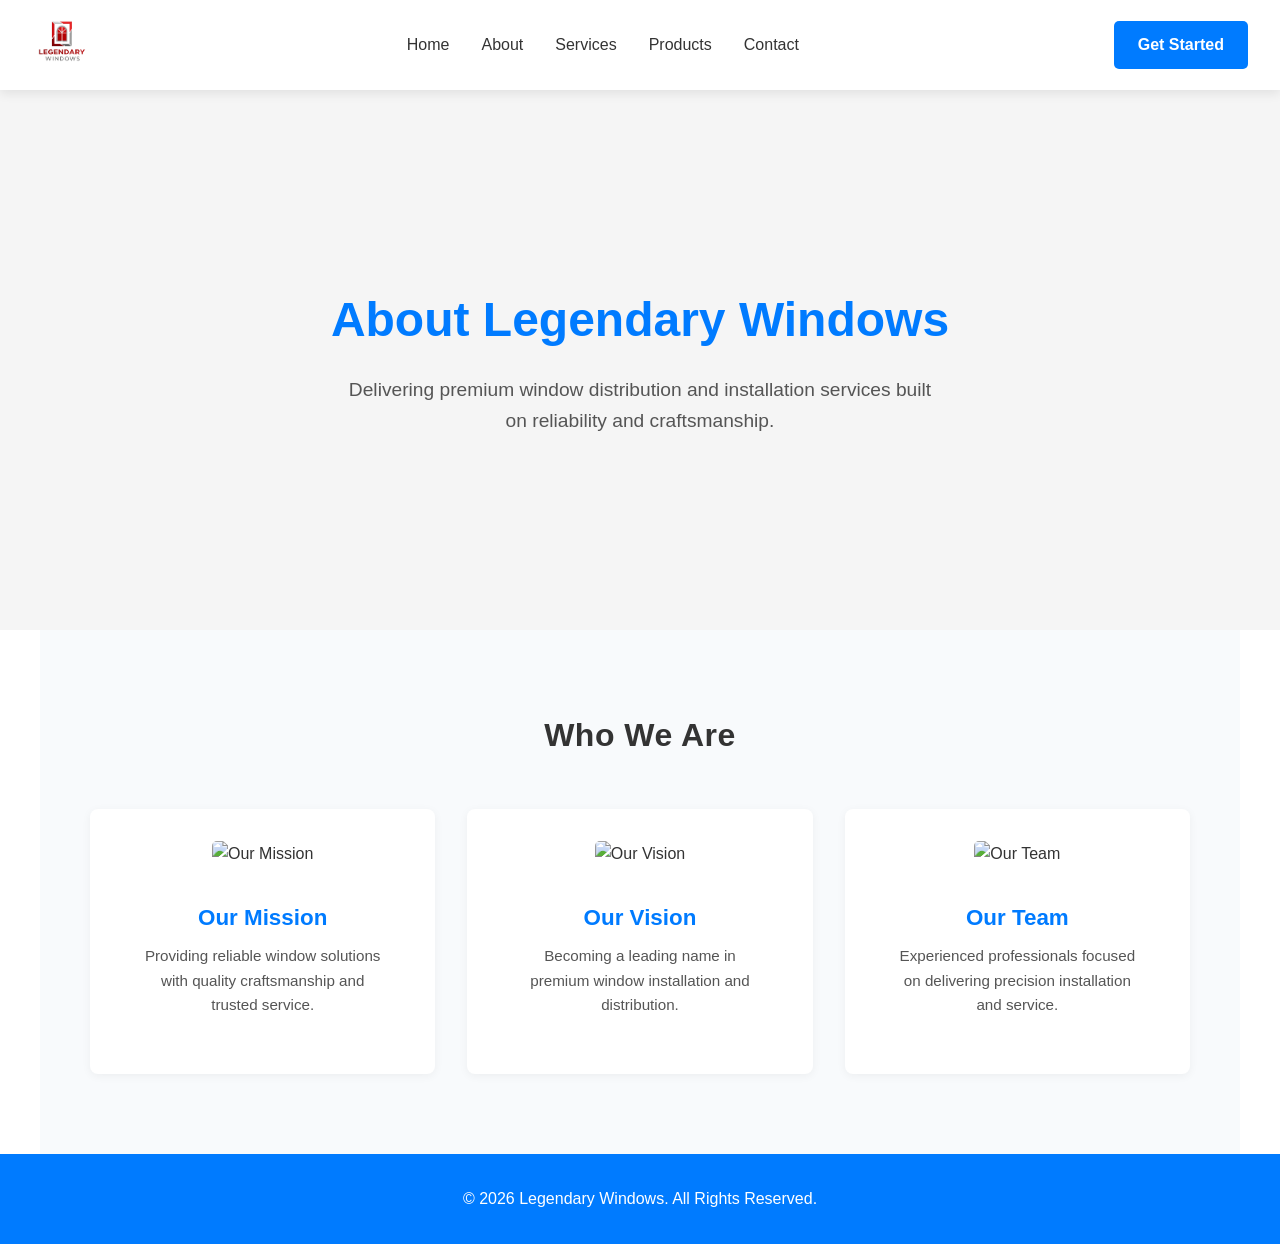
==== about.html @ 63092b0f "Initial commit" ====
<!DOCTYPE html>
<html lang="en">
<head>
    <meta charset="UTF-8">
    <meta name="viewport" content="width=device-width, initial-scale=1.0">
    <link rel="stylesheet" href="styles.css">
    <!DOCTYPE html>
<html lang="en">
<head>
    <meta charset="UTF-8">
    <meta name="viewport" content="width=device-width, initial-scale=1.0">
    <style>
      /* Reset & Base */
      * { margin: 0; padding: 0; box-sizing: border-box; }
      body { font-family: 'Inter', sans-serif; line-height: 1.6; color: #333; }
      a { text-decoration: none; color: inherit; }

      /* Navbar */
      header {
        position: sticky;
        top: 0;
        width: 100%;
        background: #fff;
        box-shadow: 0 4px 10px rgba(0,0,0,0.08);
        z-index: 1000;
        transition: all 0.3s ease;
      }

      .navbar {
        display: flex;
        justify-content: space-between;
        align-items: center;
        max-width: 1300px;
        margin: 0 auto;
        padding: 1rem 2rem;
      }

      /* Logo */
      .logo img { height: 50px; object-fit: contain; transition: transform 0.3s; }
      .logo img:hover { transform: scale(1.05); }

      /* Nav links centered */
      .nav-links-wrapper { flex: 1; display: flex; justify-content: center; }
      .nav-links { display: flex; gap: 2rem; }
      .nav-links a {
        font-weight: 500;
        color: #333;
        position: relative;
        transition: color 0.3s ease;
      }
      .nav-links a::after {
        content: "";
        display: block;
        height: 2px;
        width: 0;
        background: #007BFF;
        position: absolute;
        bottom: -4px;
        left: 0;
        transition: width 0.3s;
      }
      .nav-links a:hover::after { width: 100%; }
      .nav-links a:hover { color: #007BFF; }

      /* Call-to-action button */
      .cta-button {
        background: #007BFF;
        color: #fff;
        padding: 0.7rem 1.5rem;
        border-radius: 5px;
        font-weight: 600;
        transition: background 0.3s;
      }
      .cta-button:hover { background: #0056b3; }

      /* Hamburger Menu */
      .hamburger { display: none; flex-direction: column; justify-content: space-between; width: 25px; height: 20px; cursor: pointer; }
      .hamburger span { display: block; height: 3px; background: #007BFF; border-radius: 2px; transition: all 0.3s; }

      /* Hamburger animation */
      .hamburger.open span:nth-child(1) { transform: rotate(45deg) translate(5px, 5px); }
      .hamburger.open span:nth-child(2) { opacity: 0; }
      .hamburger.open span:nth-child(3) { transform: rotate(-45deg) translate(5px, -5px); }

      /* Mobile Nav */
      .nav-links-mobile {
        display: none;
        flex-direction: column;
        gap: 1rem;
        position: absolute;
        top: 80px;
        right: 2rem;
        background: #fff;
        padding: 1rem 2rem;
        border-radius: 8px;
        box-shadow: 0 5px 15px rgba(0,0,0,0.15);
      }
      .nav-links-mobile.active { display: flex; }
      .nav-links-mobile .mobile-cta {
        background: #007BFF;
        color: #fff;
        padding: 0.7rem 1.5rem;
        border-radius: 5px;
        font-weight: 600;
        margin-top: 1rem;
        text-align: center;
      }
      .nav-links-mobile .mobile-cta:hover { background: #0056b3; }

      /* Hero Section */
      .hero { display: flex; align-items: center; justify-content: center; height: 80vh; background: #f5f5f5; text-align: center; padding: 0 2rem; }
      .hero h1 { font-size: 3rem; margin-bottom: 1rem; }
      .hero p { font-size: 1.2rem; max-width: 600px; }

      /* Responsive Queries */
      @media (max-width: 1024px) { .nav-links { gap: 1.5rem; } }
      @media (max-width: 768px) {
        .nav-links-wrapper { display: none; }
        .cta-button { display: none; }
        .hamburger { display: flex; }
      }
      @media (max-width: 480px) {
        .hero h1 { font-size: 2rem; }
        .hero p { font-size: 1rem; }
      }
    </style>
</head>
<body>
  <!-- Navbar -->
  <header>
    <nav class="navbar">
      <a href="index.html" class="logo">
        <img id="navlogo" src="Document.png" alt="Legendary Windows Logo">
      </a>

      <div class="nav-links-wrapper">
        <div class="nav-links">
          <a href="index.html">Home</a>
          <a href="about.html" class="active">About</a>
          <a href="services.html">Services</a>
          <a href="products.html">Products</a>
          <a href="contact.html">Contact</a>
        </div>
      </div>

      <a href="contact.html" class="cta-button">Get Started</a>

      <div class="hamburger" id="hamburger">
        <div></div>
        <div></div>
        <div></div>
      </div>

      <div class="nav-links-mobile" id="nav-mobile">
        <a href="index.html">Home</a>
        <a href="about.html" class="active">About</a>
        <a href="services.html">Services</a>
        <a href="products.html">Products</a>
        <a href="contact.html">Contact</a>
        <a href="contact.html" class="mobile-cta">Get Started</a>
      </div>
    </nav>
  </header>

  <!-- ABOUT HERO -->
  <section class="page-hero" style="display:flex; flex-direction:column; align-items:center; justify-content:center; height:60vh; background:#f5f5f5; text-align:center; padding:0 2rem;">
    <h1 style="font-size:3rem; margin-bottom:1rem; color:#007BFF;">About Legendary Windows</h1>
    <p style="font-size:1.2rem; max-width:600px; color:#555;">Delivering premium window distribution and installation services built on reliability and craftsmanship.</p>
  </section>

  <!-- ABOUT SECTION -->
  <section id="about" style="padding:5rem 2rem; max-width:1200px; margin:0 auto;">
    <h2 style="text-align:center; margin-bottom:3rem; font-size:2rem; color:#333;">Who We Are</h2>

    <div class="cards" style="display:grid; grid-template-columns:repeat(auto-fit,minmax(250px,1fr)); gap:2rem;">
      
      <div class="card" style="background:#fff; padding:2rem; box-shadow:0 2px 10px rgba(0,0,0,0.05); border-radius:8px; text-align:center;">
        <img src="https://via.placeholder.com/300x150" alt="Our Mission" style="width:100%; height:150px; object-fit:cover; margin-bottom:1rem; border-radius:5px;">
        <h3 style="margin-bottom:0.5rem; color:#007BFF;">Our Mission</h3>
        <p style="color:#555;">Providing reliable window solutions with quality craftsmanship and trusted service.</p>
      </div>

      <div class="card" style="background:#fff; padding:2rem; box-shadow:0 2px 10px rgba(0,0,0,0.05); border-radius:8px; text-align:center;">
        <img src="https://via.placeholder.com/300x150" alt="Our Vision" style="width:100%; height:150px; object-fit:cover; margin-bottom:1rem; border-radius:5px;">
        <h3 style="margin-bottom:0.5rem; color:#007BFF;">Our Vision</h3>
        <p style="color:#555;">Becoming a leading name in premium window installation and distribution.</p>
      </div>

      <div class="card" style="background:#fff; padding:2rem; box-shadow:0 2px 10px rgba(0,0,0,0.05); border-radius:8px; text-align:center;">
        <img src="https://via.placeholder.com/300x150" alt="Our Team" style="width:100%; height:150px; object-fit:cover; margin-bottom:1rem; border-radius:5px;">
        <h3 style="margin-bottom:0.5rem; color:#007BFF;">Our Team</h3>
        <p style="color:#555;">Experienced professionals focused on delivering precision installation and service.</p>
      </div>

    </div>
  </section>

  <!-- Footer -->
  <footer style="background:#007BFF; color:#fff; text-align:center; padding:2rem;">
    &copy; 2026 Legendary Windows. All Rights Reserved.
  </footer>

  <script>
    // Hamburger toggle
    const hamburger = document.getElementById('hamburger');
    const navMobile = document.getElementById('nav-mobile');
    hamburger.addEventListener('click', () => {
      navMobile.style.display = navMobile.style.display === 'flex' ? 'none' : 'flex';
    });
  </script>
</body>
</html>
---- styles.css ----
/* Logo in H1 background */
/* Hero Section with logo filling the background */
/* Hero Section with proportional logo */
/* Hero Section with proportional logo */
/* Hero Section with properly scaled logo */
/* Hero Section */
/* Hero Section */
.hero {
  display: flex;
  align-items: center;
  justify-content: center;
  min-height: 80vh;
  padding: 2rem;
  background: linear-gradient(135deg, #e0f0ff, #ffffff); /* subtle professional gradient */
  text-align: center;
}

.hero-container {
  display: flex;
  flex-direction: column;
  align-items: center;
  max-width: 800px;
}

/* Logo */
.hero-logo {
  width: 180px; /* clear, professional size */
  height: auto;
  margin-bottom: 1.5rem;
}

/* Heading */
.hero h1 {
  font-size: 2.8rem;
  font-weight: 700;
  color: #007BFF;
  margin-bottom: 1rem;
}

/* Paragraph */
.hero p {
  font-size: 1.2rem;
  color: #333;
  max-width: 600px;
  line-height: 1.6;
}

/* Responsive */
@media (max-width: 768px) {
  .hero-logo { width: 140px; }
  .hero h1 { font-size: 2rem; }
  .hero p { font-size: 1rem; }
}

@media (max-width: 480px) {
  .hero-logo { width: 120px; }
  .hero h1 { font-size: 1.6rem; }
  .hero p { font-size: 0.9rem; }
}
#navlogo{
    width:60px;
}
/*about*/
/* ABOUT SECTION */

#about {
  padding: 80px 20px;
  background: #f8fafc;
  text-align: center;
}

#about h2 {
  font-size: 2.5rem;
  margin-bottom: 50px;
  color: #1a1a1a;
  font-weight: 700;
  letter-spacing: 0.5px;
}

/* CARD GRID */

.cards {
  display: grid;
  grid-template-columns: repeat(auto-fit, minmax(260px, 1fr));
  gap: 30px;
  max-width: 1100px;
  margin: auto;
}

/* INDIVIDUAL CARD */

.card {
  background: white;
  border-radius: 14px;
  overflow: hidden;
  box-shadow: 0 8px 30px rgba(0,0,0,0.08);
  transition: transform 0.35s ease, box-shadow 0.35s ease;
}

/* HOVER EFFECT */

.card:hover {
  transform: translateY(-8px);
  box-shadow: 0 18px 40px rgba(0,0,0,0.12);
}

/* IMAGE */

.card img {
  width: 100%;
  height: 180px;
  object-fit: cover;
}

/* TEXT CONTENT */

.card h3 {
  font-size: 1.4rem;
  margin: 18px 20px 10px;
  color: #0077cc;
}

.card p {
  font-size: 0.95rem;
  line-height: 1.6;
  color: #555;
  padding: 0 20px 25px;
}

/* MOBILE ADJUSTMENTS */

@media (max-width: 768px) {

  #about h2 {
    font-size: 2rem;
  }

  .card img {
    height: 160px;
  }

}
#heroimg{
    width:1200px;
    height:400px;
}
/*services*/
/* SERVICES SECTION */

#services{
padding:100px 20px;
background:linear-gradient(180deg,#ffffff,#f6f9fc);
text-align:center;
}

#services h2{
font-size:2.4rem;
font-weight:700;
margin-bottom:60px;
color:#111;
letter-spacing:.5px;
}

/* GRID */

#services .cards{
display:grid;
grid-template-columns:repeat(auto-fit,minmax(280px,1fr));
gap:35px;
max-width:1150px;
margin:auto;
}

/* CARD */

#services .card{
background:#fff;
border-radius:14px;
overflow:hidden;
box-shadow:0 15px 40px rgba(0,0,0,0.08);
transition:all .35s ease;
position:relative;
}

/* IMAGE */

#services .card img{
width:100%;
height:200px;
object-fit:cover;
transition:transform .4s ease;
}

/* TEXT */

#services .card h3{
font-size:1.35rem;
margin:20px 22px 10px;
color:#007BFF;
}

#services .card p{
font-size:.95rem;
line-height:1.6;
color:#555;
padding:0 22px 30px;
}

/* HOVER EFFECT */

#services .card:hover{
transform:translateY(-10px);
box-shadow:0 25px 50px rgba(0,0,0,0.12);
}

#services .card:hover img{
transform:scale(1.05);
}

/* ACCENT BAR */

#services .card::before{
content:"";
position:absolute;
top:0;
left:0;
height:4px;
width:100%;
background:linear-gradient(90deg,#007BFF,#4db5ff);
}

/* MOBILE */

@media (max-width:768px){

#services{
padding:80px 20px;
}

#services h2{
font-size:2rem;
}

#services .card img{
height:170px;
}

}

@media (max-width:480px){

#services .card{
border-radius:12px;
}

#services .card img{
height:160px;
}

}
#homeimg{
    width:500px;
    margin-left:50px;
}
/* WHY CHOOSE US */

#why-choose-us{
padding:100px 20px;
background:#f7f9fc;
text-align:center;
}

/* HEADER */

.why-header{
max-width:700px;
margin:auto;
margin-bottom:60px;
}

.why-header h2{
font-size:2.5rem;
font-weight:700;
color:#111;
margin-bottom:15px;
}

.why-header p{
color:#666;
font-size:1rem;
line-height:1.6;
}

/* GRID */

.why-grid{
display:grid;
grid-template-columns:repeat(auto-fit,minmax(240px,1fr));
gap:30px;
max-width:1100px;
margin:auto;
}

/* CARD */

.why-card{
background:white;
padding:35px 25px;
border-radius:14px;
box-shadow:0 10px 35px rgba(0,0,0,0.08);
transition:all .35s ease;
position:relative;
overflow:hidden;
}

/* HOVER EFFECT */

.why-card:hover{
transform:translateY(-10px);
box-shadow:0 20px 45px rgba(0,0,0,0.12);
}

/* ICON */

.icon{
font-size:28px;
background:#007BFF;
color:white;
width:60px;
height:60px;
border-radius:50%;
display:flex;
align-items:center;
justify-content:center;
margin:auto;
margin-bottom:20px;
}

/* TITLE */

.why-card h3{
font-size:1.3rem;
margin-bottom:10px;
color:#007BFF;
}

/* TEXT */

.why-card p{
font-size:.95rem;
color:#555;
line-height:1.6;
}

/* RESPONSIVE */

@media (max-width:768px){

#why-choose-us{
padding:80px 20px;
}

.why-header h2{
font-size:2rem;
}

.why-grid{
gap:25px;
}

}
/*Products*/
#products {
    padding: 80px 8px;
    background: #f8f8f8;
}

.products-header {
    text-align: center;
    margin-bottom: 60px;
}

.products-header h2 {
    font-size: 42px;
    margin-bottom: 10px;
}

.products-header p {
    color: #666;
    font-size: 18px;
}

.products-grid {
    display: block; /* stacked vertically */
    gap: 40px;
}

.product-card {
    background: white;
    border-radius: 14px;
    overflow: hidden;
    box-shadow: 0 10px 25px rgba(0,0,0,0.08);
    margin: 60px auto;
    max-width: 700px;
    transition: transform 0.8s ease, box-shadow 0.5s ease;
    position: relative; /* keep visible always */
}

.product-card.active {
    transform: translateY(-20px); /* subtle swipe effect */
    box-shadow: 0 18px 40px rgba(0,0,0,0.12);
}

.product-image img {
    width: 100%;
    max-height: 300px;
    object-fit: cover;
}

.product-info {
    padding: 25px;
    text-align: center;
}

.product-info h3 {
    font-size: 28px;
    margin-bottom: 12px;
}

.product-info p {
    color: #666;
    font-size: 16px;
}
/*Modern Windows*/
#modern-windows-breakout {
  padding: 100px 5%;
  background: #f8f8f8;
}

.breakout-header {
  text-align: center;
  margin-bottom: 80px;
}

.breakout-header h2 {
  font-size: 42px;
  font-weight: 700;
  color: #222;
}

.breakout-gallery {
  display: flex;
  flex-wrap: wrap;
  justify-content: center;
  gap: 50px;
  max-width: 1600px;
  margin: 0 auto;
}

.breakout-card {
  flex: 1 1 500px;
  max-width: 600px;
  transition: transform 0.4s ease, box-shadow 0.4s ease;
}

.breakout-card:hover {
  transform: translateY(-8px);
  box-shadow: 0 20px 45px rgba(0,0,0,0.18);
}

/* Window frame styling */
.window-frame {
  border: 6px solid #ccc;   /* frame around the image */
  border-radius: 12px;
  background: #fff;
  box-shadow: 0 12px 25px rgba(0,0,0,0.08);
  overflow: hidden;
}

.window-frame img {
  width: 100%;
  height: auto;
  display: block;
  object-fit: cover; /* fills the frame horizontally */
  border-radius: 6px; /* slightly inside the frame */
}

/* Responsive */
@media(max-width: 768px){
  .breakout-gallery {
    flex-direction: column;
    gap: 40px;
  }

  .breakout-card {
    max-width: 100%;
  }
}
/* Explore Details button */
.explore-button {
    display: inline-block;
    margin-top: 12px;
    padding: 10px 24px;
    background-color: #222;   /* default button color */
    color: #fff;
    font-size: 15px;
    font-weight: 600;
    text-decoration: none;
    border-radius: 6px;
    transition: all 0.3s ease;
}

.explore-button:hover {
    background-color: #f05a28;  /* hover color */
    color: #fff;
    transform: translateY(-2px); /* subtle lift effect */
    box-shadow: 0 6px 15px rgba(0,0,0,0.1);
}
#window3{

}
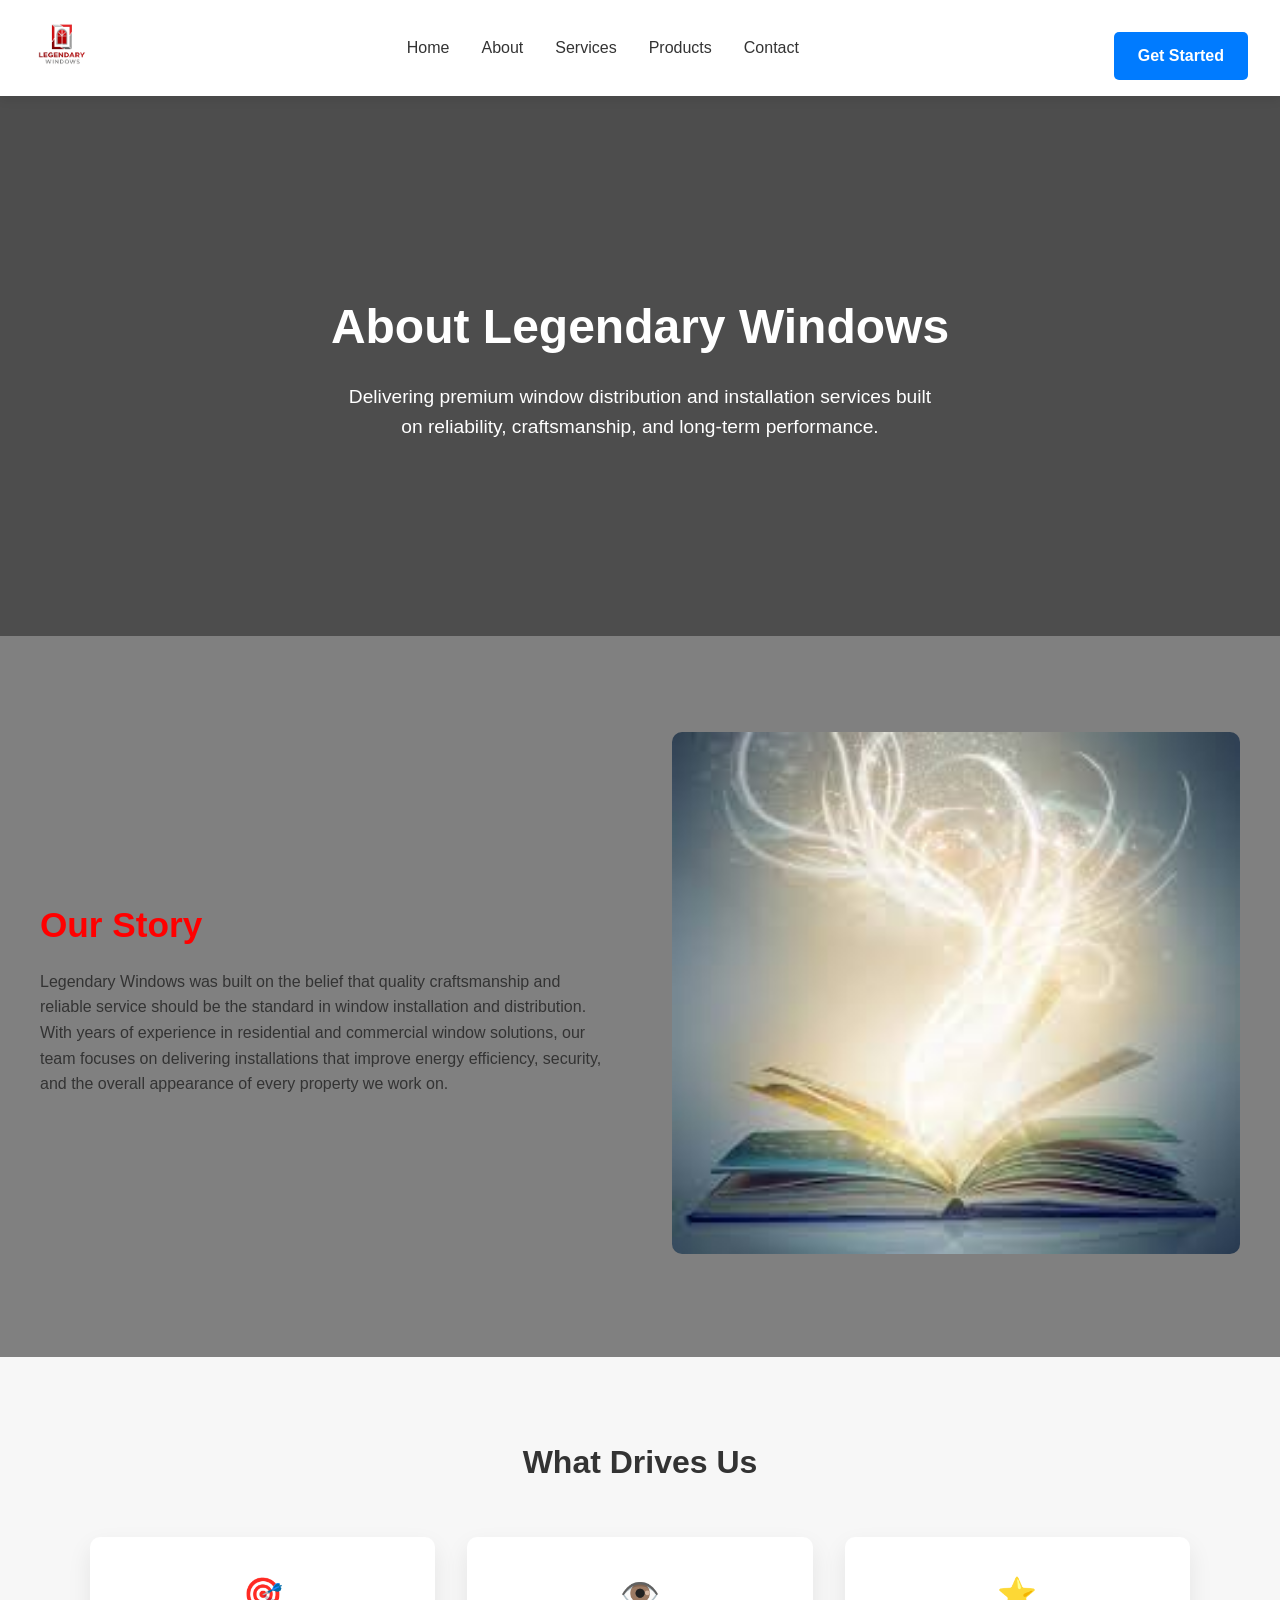
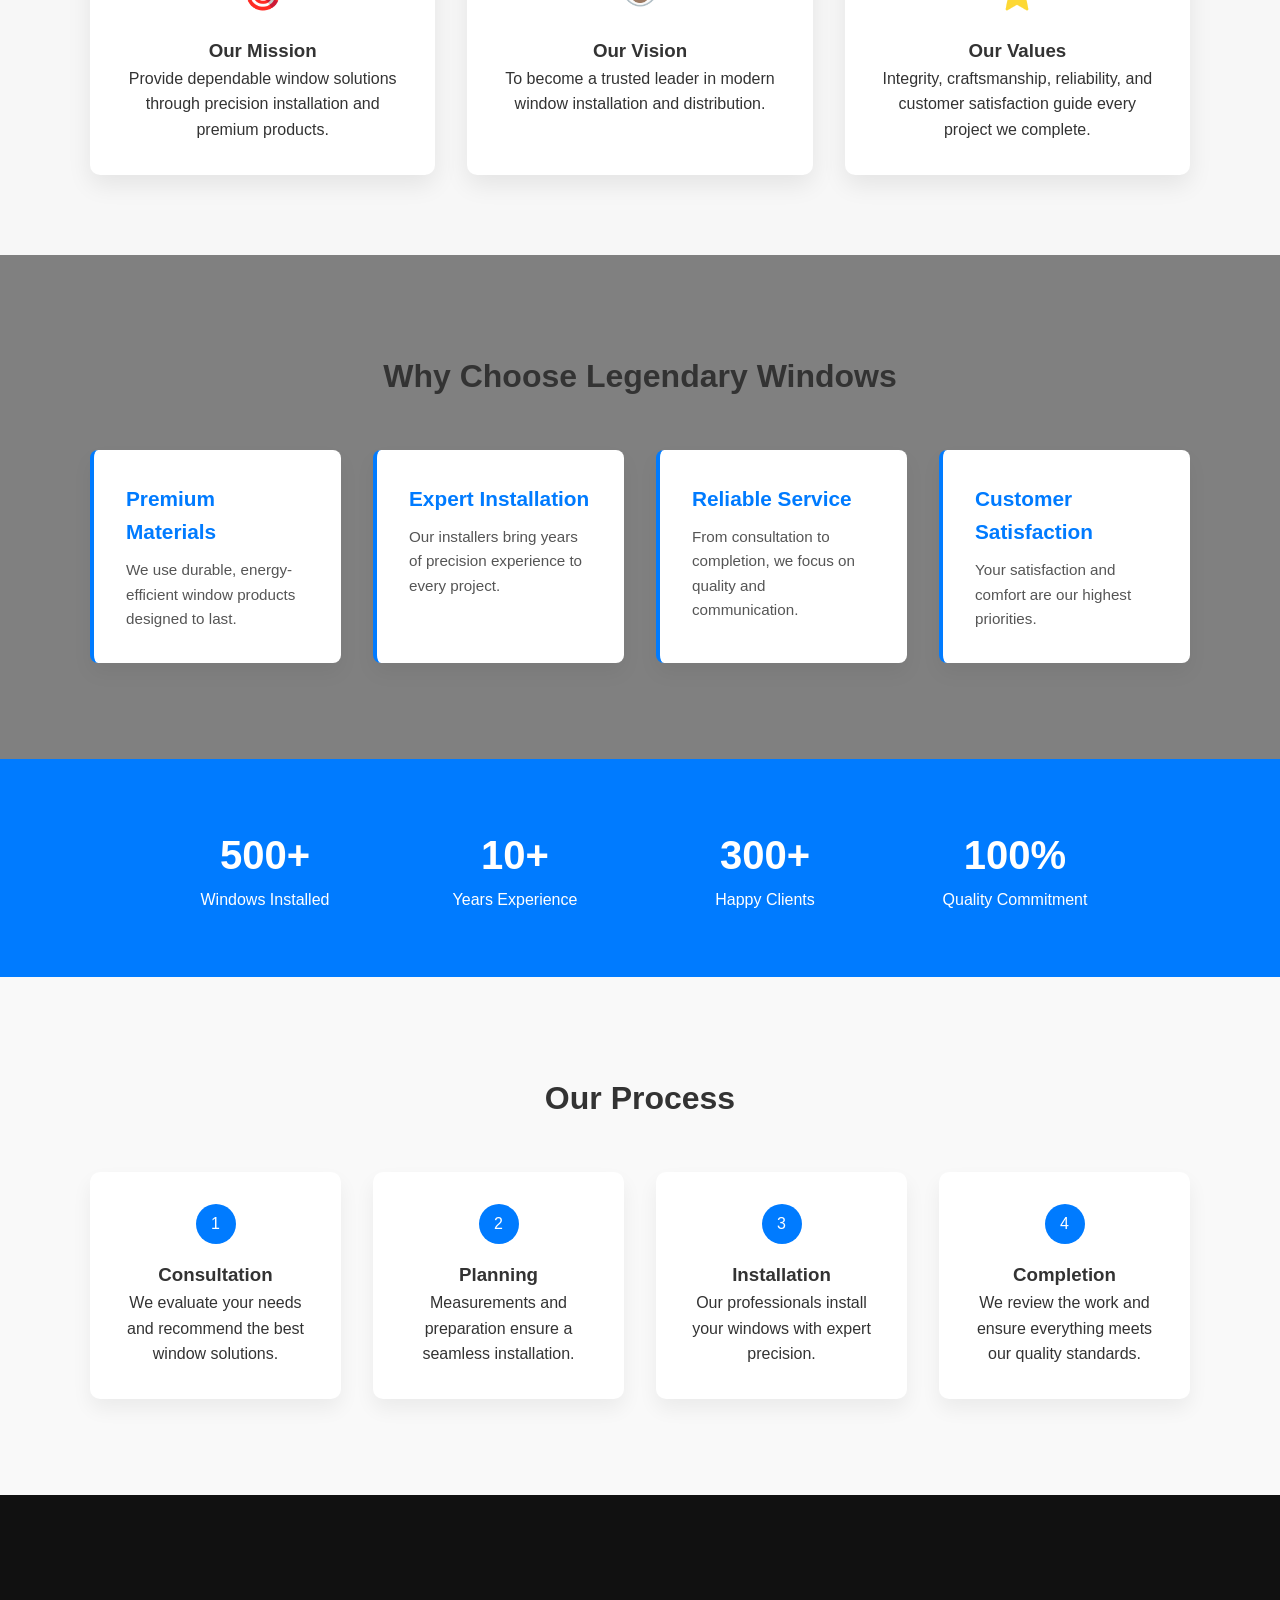
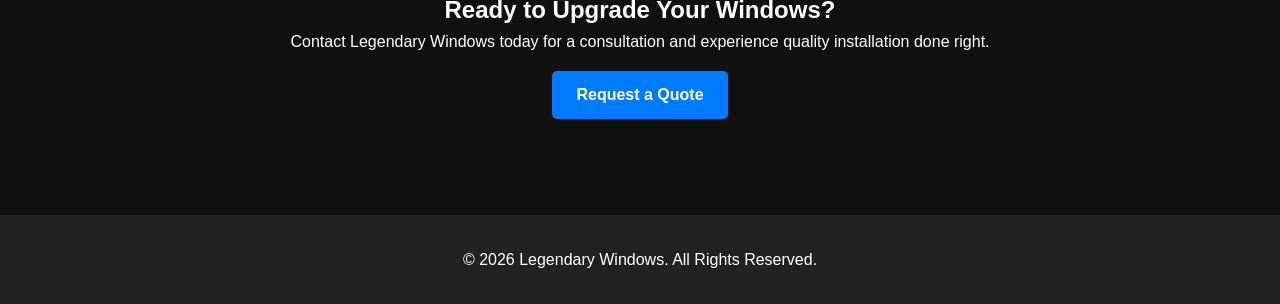
==== commit 74efac98: "Your message here" ====
--- a/about.html
+++ b/about.html
@@ -162,51 +162,199 @@
     </nav>
   </header>
 
-  <!-- ABOUT HERO -->
-  <section class="page-hero" style="display:flex; flex-direction:column; align-items:center; justify-content:center; height:60vh; background:#f5f5f5; text-align:center; padding:0 2rem;">
-    <h1 style="font-size:3rem; margin-bottom:1rem; color:#007BFF;">About Legendary Windows</h1>
-    <p style="font-size:1.2rem; max-width:600px; color:#555;">Delivering premium window distribution and installation services built on reliability and craftsmanship.</p>
-  </section>
-
-  <!-- ABOUT SECTION -->
-  <section id="about" style="padding:5rem 2rem; max-width:1200px; margin:0 auto;">
-    <h2 style="text-align:center; margin-bottom:3rem; font-size:2rem; color:#333;">Who We Are</h2>
-
-    <div class="cards" style="display:grid; grid-template-columns:repeat(auto-fit,minmax(250px,1fr)); gap:2rem;">
-      
-      <div class="card" style="background:#fff; padding:2rem; box-shadow:0 2px 10px rgba(0,0,0,0.05); border-radius:8px; text-align:center;">
-        <img src="https://via.placeholder.com/300x150" alt="Our Mission" style="width:100%; height:150px; object-fit:cover; margin-bottom:1rem; border-radius:5px;">
-        <h3 style="margin-bottom:0.5rem; color:#007BFF;">Our Mission</h3>
-        <p style="color:#555;">Providing reliable window solutions with quality craftsmanship and trusted service.</p>
-      </div>
-
-      <div class="card" style="background:#fff; padding:2rem; box-shadow:0 2px 10px rgba(0,0,0,0.05); border-radius:8px; text-align:center;">
-        <img src="https://via.placeholder.com/300x150" alt="Our Vision" style="width:100%; height:150px; object-fit:cover; margin-bottom:1rem; border-radius:5px;">
-        <h3 style="margin-bottom:0.5rem; color:#007BFF;">Our Vision</h3>
-        <p style="color:#555;">Becoming a leading name in premium window installation and distribution.</p>
-      </div>
-
-      <div class="card" style="background:#fff; padding:2rem; box-shadow:0 2px 10px rgba(0,0,0,0.05); border-radius:8px; text-align:center;">
-        <img src="https://via.placeholder.com/300x150" alt="Our Team" style="width:100%; height:150px; object-fit:cover; margin-bottom:1rem; border-radius:5px;">
-        <h3 style="margin-bottom:0.5rem; color:#007BFF;">Our Team</h3>
-        <p style="color:#555;">Experienced professionals focused on delivering precision installation and service.</p>
-      </div>
-
+  <body>
+
+<!-- ABOUT HERO -->
+<section class="about-hero">
+  <div class="hero-overlay">
+    <h1>About Legendary Windows</h1>
+    <p>Delivering premium window distribution and installation services built on reliability, craftsmanship, and long-term performance.</p>
+  </div>
+</section>
+
+
+<!-- COMPANY STORY -->
+<section class="company-story">
+  <div class="story-container">
+
+    <div class="story-text">
+      <h2 id="aboutstory">Our Story</h2>
+      <p>
+        Legendary Windows was built on the belief that quality craftsmanship
+        and reliable service should be the standard in window installation
+        and distribution.
+      </p>
+
+      <p>
+        With years of experience in residential and commercial window
+        solutions, our team focuses on delivering installations that improve
+        energy efficiency, security, and the overall appearance of every
+        property we work on.
+      </p>
     </div>
-  </section>
-
-  <!-- Footer -->
-  <footer style="background:#007BFF; color:#fff; text-align:center; padding:2rem;">
-    &copy; 2026 Legendary Windows. All Rights Reserved.
-  </footer>
-
-  <script>
-    // Hamburger toggle
-    const hamburger = document.getElementById('hamburger');
-    const navMobile = document.getElementById('nav-mobile');
-    hamburger.addEventListener('click', () => {
-      navMobile.style.display = navMobile.style.display === 'flex' ? 'none' : 'flex';
-    });
-  </script>
+
+    <div class="story-image">
+      <img src="[data-uri]">
+    </div>
+
+  </div>
+</section>
+
+
+<!-- MISSION / VISION / VALUES -->
+<section class="mission-section">
+
+<h2 class="section-title">What Drives Us</h2>
+
+<div class="mission-grid">
+
+<div class="mission-card">
+<div class="mission-icon">🎯</div>
+<h3>Our Mission</h3>
+<p>Provide dependable window solutions through precision installation and premium products.</p>
+</div>
+
+<div class="mission-card">
+<div class="mission-icon">👁️</div>
+<h3>Our Vision</h3>
+<p>To become a trusted leader in modern window installation and distribution.</p>
+</div>
+
+<div class="mission-card">
+<div class="mission-icon">⭐</div>
+<h3>Our Values</h3>
+<p>Integrity, craftsmanship, reliability, and customer satisfaction guide every project we complete.</p>
+</div>
+
+</div>
+
+</section>
+
+
+<!-- WHY CHOOSE US -->
+<section class="why-section">
+
+<h2 class="section-title">Why Choose Legendary Windows</h2>
+
+<div class="why-grid">
+
+<div class="why-card">
+<h3>Premium Materials</h3>
+<p>We use durable, energy-efficient window products designed to last.</p>
+</div>
+
+<div class="why-card">
+<h3>Expert Installation</h3>
+<p>Our installers bring years of precision experience to every project.</p>
+</div>
+
+<div class="why-card">
+<h3>Reliable Service</h3>
+<p>From consultation to completion, we focus on quality and communication.</p>
+</div>
+
+<div class="why-card">
+<h3>Customer Satisfaction</h3>
+<p>Your satisfaction and comfort are our highest priorities.</p>
+</div>
+
+</div>
+
+</section>
+
+
+<!-- COMPANY STATS -->
+<section class="stats-section">
+
+<div class="stats-grid">
+
+<div class="stat">
+<h2>500+</h2>
+<p>Windows Installed</p>
+</div>
+
+<div class="stat">
+<h2>10+</h2>
+<p>Years Experience</p>
+</div>
+
+<div class="stat">
+<h2>300+</h2>
+<p>Happy Clients</p>
+</div>
+
+<div class="stat">
+<h2>100%</h2>
+<p>Quality Commitment</p>
+</div>
+
+</div>
+
+</section>
+
+
+<!-- PROCESS -->
+<section class="process-section">
+
+<h2 class="section-title">Our Process</h2>
+
+<div class="process-grid">
+
+<div class="process-step">
+<div class="step-number">1</div>
+<h3>Consultation</h3>
+<p>We evaluate your needs and recommend the best window solutions.</p>
+</div>
+
+<div class="process-step">
+<div class="step-number">2</div>
+<h3>Planning</h3>
+<p>Measurements and preparation ensure a seamless installation.</p>
+</div>
+
+<div class="process-step">
+<div class="step-number">3</div>
+<h3>Installation</h3>
+<p>Our professionals install your windows with expert precision.</p>
+</div>
+
+<div class="process-step">
+<div class="step-number">4</div>
+<h3>Completion</h3>
+<p>We review the work and ensure everything meets our quality standards.</p>
+</div>
+
+</div>
+
+</section>
+
+
+<!-- CALL TO ACTION -->
+<section class="cta-section">
+
+<h2>Ready to Upgrade Your Windows?</h2>
+<p>Contact Legendary Windows today for a consultation and experience quality installation done right.</p>
+
+<a href="contact.html" class="cta-button">Request a Quote</a>
+
+</section>
+
+
+<!-- Footer -->
+<footer class="footer">
+<p>© 2026 Legendary Windows. All Rights Reserved.</p>
+</footer>
+
+
+<script>
+const hamburger = document.getElementById('hamburger');
+const navMobile = document.getElementById('nav-mobile');
+
+hamburger.addEventListener('click', () => {
+navMobile.style.display =
+navMobile.style.display === 'flex' ? 'none' : 'flex';
+});
+</script>
+
 </body>
 </html>
--- a/styles.css
+++ b/styles.css
@@ -5,6 +5,15 @@
 /* Hero Section with properly scaled logo */
 /* Hero Section */
 /* Hero Section */
+#aboutstory{
+    color:red;
+}
+#myplayer{
+    width:100%;
+}
+body{
+    background-color:grey;
+}
 .hero {
   display: flex;
   align-items: center;
@@ -146,118 +155,193 @@
 }
 /*services*/
 /* SERVICES SECTION */
-
-#services{
-padding:100px 20px;
-background:linear-gradient(180deg,#ffffff,#f6f9fc);
-text-align:center;
-}
-
-#services h2{
-font-size:2.4rem;
-font-weight:700;
-margin-bottom:60px;
-color:#111;
-letter-spacing:.5px;
-}
-
-/* GRID */
-
-#services .cards{
-display:grid;
-grid-template-columns:repeat(auto-fit,minmax(280px,1fr));
-gap:35px;
-max-width:1150px;
-margin:auto;
-}
-
-/* CARD */
-
-#services .card{
-background:#fff;
-border-radius:14px;
-overflow:hidden;
-box-shadow:0 15px 40px rgba(0,0,0,0.08);
-transition:all .35s ease;
-position:relative;
-}
-
-/* IMAGE */
-
-#services .card img{
+/* HERO */
+
+.services-hero{
+height:60vh;
+display:flex;
+align-items:center;
+justify-content:center;
+text-align:center;
+background:linear-gradient(rgba(0,0,0,0.5),rgba(0,0,0,0.5)),
+url("https://via.placeholder.com/1600x900");
+background-size:cover;
+color:white;
+padding:2rem;
+}
+.services-hero h1{
+font-size:3rem;
+margin-bottom:1rem;
+}
+
+
+/* SECTION TITLE */
+
+.section-title{
+text-align:center;
+font-size:2rem;
+margin-bottom:3rem;
+}
+
+
+/* SERVICES GRID */
+
+.services-overview{
+padding:6rem 2rem;
+}
+
+.services-grid{
+max-width:1100px;
+margin:auto;
+display:grid;
+grid-template-columns:repeat(auto-fit,minmax(250px,1fr));
+gap:2rem;
+}
+
+.service-card{
+background:white;
+padding:2rem;
+border-radius:10px;
+text-align:center;
+box-shadow:0 10px 25px rgba(0,0,0,0.08);
+transition:0.3s;
+}
+
+.service-card:hover{
+transform:translateY(-6px);
+}
+
+.service-icon{
+font-size:2rem;
+margin-bottom:1rem;
+}
+
+
+/* SERVICE HIGHLIGHT */
+
+.service-highlight{
+padding:6rem 2rem;
+background:#f7f7f7;
+}
+
+.highlight-container{
+max-width:1200px;
+margin:auto;
+display:grid;
+grid-template-columns:1fr 1fr;
+gap:4rem;
+align-items:center;
+}
+
+.highlight-image img{
 width:100%;
-height:200px;
-object-fit:cover;
-transition:transform .4s ease;
-}
-
-/* TEXT */
-
-#services .card h3{
-font-size:1.35rem;
-margin:20px 22px 10px;
-color:#007BFF;
-}
-
-#services .card p{
-font-size:.95rem;
-line-height:1.6;
-color:#555;
-padding:0 22px 30px;
-}
-
-/* HOVER EFFECT */
-
-#services .card:hover{
-transform:translateY(-10px);
-box-shadow:0 25px 50px rgba(0,0,0,0.12);
-}
-
-#services .card:hover img{
-transform:scale(1.05);
-}
-
-/* ACCENT BAR */
-
-#services .card::before{
-content:"";
-position:absolute;
-top:0;
-left:0;
-height:4px;
-width:100%;
-background:linear-gradient(90deg,#007BFF,#4db5ff);
-}
-
-/* MOBILE */
-
-@media (max-width:768px){
-
-#services{
-padding:80px 20px;
-}
-
-#services h2{
-font-size:2rem;
-}
-
-#services .card img{
-height:170px;
-}
-
-}
-
-@media (max-width:480px){
-
-#services .card{
-border-radius:12px;
-}
-
-#services .card img{
-height:160px;
-}
-
-}
+border-radius:10px;
+}
+
+
+/* ADDONS */
+
+.addons-section{
+padding:6rem 2rem;
+}
+
+.addons-grid{
+max-width:1100px;
+margin:auto;
+display:grid;
+grid-template-columns:repeat(auto-fit,minmax(250px,1fr));
+gap:2rem;
+}
+
+.addon-card{
+padding:2rem;
+border-left:4px solid #007BFF;
+background:white;
+box-shadow:0 10px 20px rgba(0,0,0,0.05);
+border-radius:8px;
+}
+
+
+/* PROCESS */
+
+.service-process{
+padding:6rem 2rem;
+background:#f9f9f9;
+}
+
+.process-grid{
+max-width:1100px;
+margin:auto;
+display:grid;
+grid-template-columns:repeat(auto-fit,minmax(200px,1fr));
+gap:2rem;
+}
+
+.process-step{
+text-align:center;
+padding:2rem;
+background:white;
+border-radius:10px;
+box-shadow:0 10px 20px rgba(0,0,0,0.05);
+}
+
+.step-number{
+width:40px;
+height:40px;
+background:#007BFF;
+color:white;
+border-radius:50%;
+display:flex;
+align-items:center;
+justify-content:center;
+margin:auto;
+margin-bottom:1rem;
+}
+
+
+/* WHY */
+
+.why-services{
+padding:6rem 2rem;
+}
+
+.why-grid{
+max-width:1100px;
+margin:auto;
+display:grid;
+grid-template-columns:repeat(auto-fit,minmax(250px,1fr));
+gap:2rem;
+}
+
+.why-card{
+background:white;
+padding:2rem;
+box-shadow:0 10px 20px rgba(0,0,0,0.05);
+border-radius:8px;
+}
+
+
+/* CTA */
+
+.services-cta{
+background:#111;
+color:white;
+text-align:center;
+padding:6rem 2rem;
+}
+
+.cta-btn{
+display:inline-block;
+margin-top:1rem;
+background:#007BFF;
+color:white;
+padding:0.8rem 1.6rem;
+border-radius:6px;
+text-decoration:none;
+font-weight:bold;
+}
+
+
 #homeimg{
     width:500px;
     margin-left:50px;
@@ -516,6 +600,381 @@
     transform: translateY(-2px); /* subtle lift effect */
     box-shadow: 0 6px 15px rgba(0,0,0,0.1);
 }
-#window3{
-
+#about-video{
+    text-align:center;
+}
+/* HERO */
+
+.about-hero{
+height:60vh;
+display:flex;
+align-items:center;
+justify-content:center;
+text-align:center;
+background:linear-gradient(rgba(0,0,0,0.4),rgba(0,0,0,0.4)),
+url("https://via.placeholder.com/1600x900");
+background-size:cover;
+color:white;
+padding:2rem;
+}
+
+.hero-overlay h1{
+font-size:3rem;
+margin-bottom:1rem;
+}
+
+.hero-overlay p{
+font-size:1.2rem;
+max-width:600px;
+margin:auto;
+}
+
+
+/* STORY */
+
+.company-story{
+padding:6rem 2rem;
+}
+
+.story-container{
+max-width:1200px;
+margin:auto;
+display:grid;
+grid-template-columns:1fr 1fr;
+gap:4rem;
+align-items:center;
+}
+
+.story-text h2{
+font-size:2.2rem;
+margin-bottom:1rem;
+color:#007BFF;
+}
+
+.story-image img{
+width:100%;
+border-radius:10px;
+}
+
+
+/* SECTION TITLES */
+
+.section-title{
+text-align:center;
+font-size:2rem;
+margin-bottom:3rem;
+color:#333;
+}
+
+
+/* MISSION */
+
+.mission-section{
+padding:5rem 2rem;
+background:#f7f7f7;
+}
+
+.mission-grid{
+display:grid;
+grid-template-columns:repeat(auto-fit,minmax(250px,1fr));
+gap:2rem;
+max-width:1100px;
+margin:auto;
+}
+
+.mission-card{
+background:white;
+padding:2rem;
+border-radius:10px;
+text-align:center;
+box-shadow:0 10px 25px rgba(0,0,0,0.08);
+transition:0.3s;
+}
+
+.mission-card:hover{
+transform:translateY(-6px);
+}
+
+.mission-icon{
+font-size:2rem;
+margin-bottom:1rem;
+}
+
+
+/* WHY CHOOSE US */
+
+.why-section{
+padding:6rem 2rem;
+}
+
+.why-grid{
+display:grid;
+grid-template-columns:repeat(auto-fit,minmax(250px,1fr));
+gap:2rem;
+max-width:1100px;
+margin:auto;
+}
+
+.why-card{
+padding:2rem;
+background:#fff;
+border-left:4px solid #007BFF;
+box-shadow:0 10px 20px rgba(0,0,0,0.05);
+border-radius:8px;
+}
+
+
+/* STATS */
+
+.stats-section{
+background:#007BFF;
+color:white;
+padding:4rem 2rem;
+}
+
+.stats-grid{
+display:grid;
+grid-template-columns:repeat(auto-fit,minmax(200px,1fr));
+max-width:1000px;
+margin:auto;
+text-align:center;
+}
+
+.stat h2{
+font-size:2.5rem;
+}
+
+
+/* PROCESS */
+
+.process-section{
+padding:6rem 2rem;
+background:#f9f9f9;
+}
+
+.process-grid{
+display:grid;
+grid-template-columns:repeat(auto-fit,minmax(200px,1fr));
+gap:2rem;
+max-width:1100px;
+margin:auto;
+}
+
+.process-step{
+text-align:center;
+background:white;
+padding:2rem;
+border-radius:10px;
+box-shadow:0 10px 20px rgba(0,0,0,0.06);
+}
+
+.step-number{
+width:40px;
+height:40px;
+background:#007BFF;
+color:white;
+border-radius:50%;
+display:flex;
+align-items:center;
+justify-content:center;
+margin:auto;
+margin-bottom:1rem;
+}
+
+
+/* CTA */
+
+.cta-section{
+padding:6rem 2rem;
+text-align:center;
+background:#111;
+color:white;
+}
+
+.cta-button{
+display:inline-block;
+margin-top:1rem;
+background:#007BFF;
+color:white;
+padding:0.8rem 1.6rem;
+border-radius:6px;
+text-decoration:none;
+font-weight:bold;
+}
+
+
+/* FOOTER */
+
+.footer{
+background:#222;
+color:white;
+text-align:center;
+padding:2rem;
+}
+/* HERO */
+
+.contact-hero{
+height:50vh;
+display:flex;
+align-items:center;
+justify-content:center;
+text-align:center;
+background:linear-gradient(rgba(0,0,0,0.5),rgba(0,0,0,0.5)),
+url("https://via.placeholder.com/1600x900");
+background-size:cover;
+color:white;
+padding:2rem;
+}
+
+.contact-hero h1{
+font-size:3rem;
+margin-bottom:1rem;
+}
+
+
+/* SECTION TITLE */
+
+.section-title{
+text-align:center;
+font-size:2rem;
+margin-bottom:3rem;
+}
+
+
+/* CONTACT INFO */
+
+.contact-info{
+padding:5rem 2rem;
+}
+
+.contact-grid{
+max-width:1000px;
+margin:auto;
+display:grid;
+grid-template-columns:repeat(auto-fit,minmax(250px,1fr));
+gap:2rem;
+}
+
+.contact-card{
+background:white;
+padding:2rem;
+text-align:center;
+border-radius:10px;
+box-shadow:0 10px 25px rgba(0,0,0,0.08);
+}
+
+.contact-icon{
+font-size:2rem;
+margin-bottom:1rem;
+}
+
+
+/* CONTACT SECTION */
+
+.contact-section{
+padding:6rem 2rem;
+background:#f7f7f7;
+}
+
+.contact-container{
+max-width:1100px;
+margin:auto;
+display:grid;
+grid-template-columns:1fr 1fr;
+gap:3rem;
+}
+
+.contact-form-box{
+background:white;
+padding:2rem;
+border-radius:10px;
+box-shadow:0 10px 25px rgba(0,0,0,0.08);
+}
+
+.contact-form-box input,
+.contact-form-box select,
+.contact-form-box textarea{
+width:100%;
+padding:0.8rem;
+margin-bottom:1rem;
+border:1px solid #ddd;
+border-radius:5px;
+}
+
+.contact-form-box button{
+background:#007BFF;
+color:white;
+border:none;
+padding:0.8rem 1.4rem;
+border-radius:5px;
+cursor:pointer;
+}
+
+
+/* DETAILS */
+
+.contact-details ul{
+padding-left:1rem;
+}
+
+.contact-details li{
+margin-bottom:0.5rem;
+}
+
+
+/* MAP */
+
+.map-section{
+padding:6rem 2rem;
+}
+
+.map-container iframe{
+width:100%;
+height:400px;
+border:none;
+border-radius:10px;
+}
+
+
+/* FAQ */
+
+.contact-faq{
+padding:6rem 2rem;
+background:#f9f9f9;
+}
+
+.faq-grid{
+max-width:1100px;
+margin:auto;
+display:grid;
+grid-template-columns:repeat(auto-fit,minmax(250px,1fr));
+gap:2rem;
+}
+
+.faq-item{
+background:white;
+padding:2rem;
+border-radius:10px;
+box-shadow:0 10px 20px rgba(0,0,0,0.05);
+}
+
+
+/* CTA */
+
+.contact-cta{
+background:#111;
+color:white;
+text-align:center;
+padding:6rem 2rem;
+}
+
+.cta-btn{
+display:inline-block;
+margin-top:1rem;
+background:#007BFF;
+color:white;
+padding:0.8rem 1.6rem;
+border-radius:6px;
+text-decoration:none;
+font-weight:bold;
 }
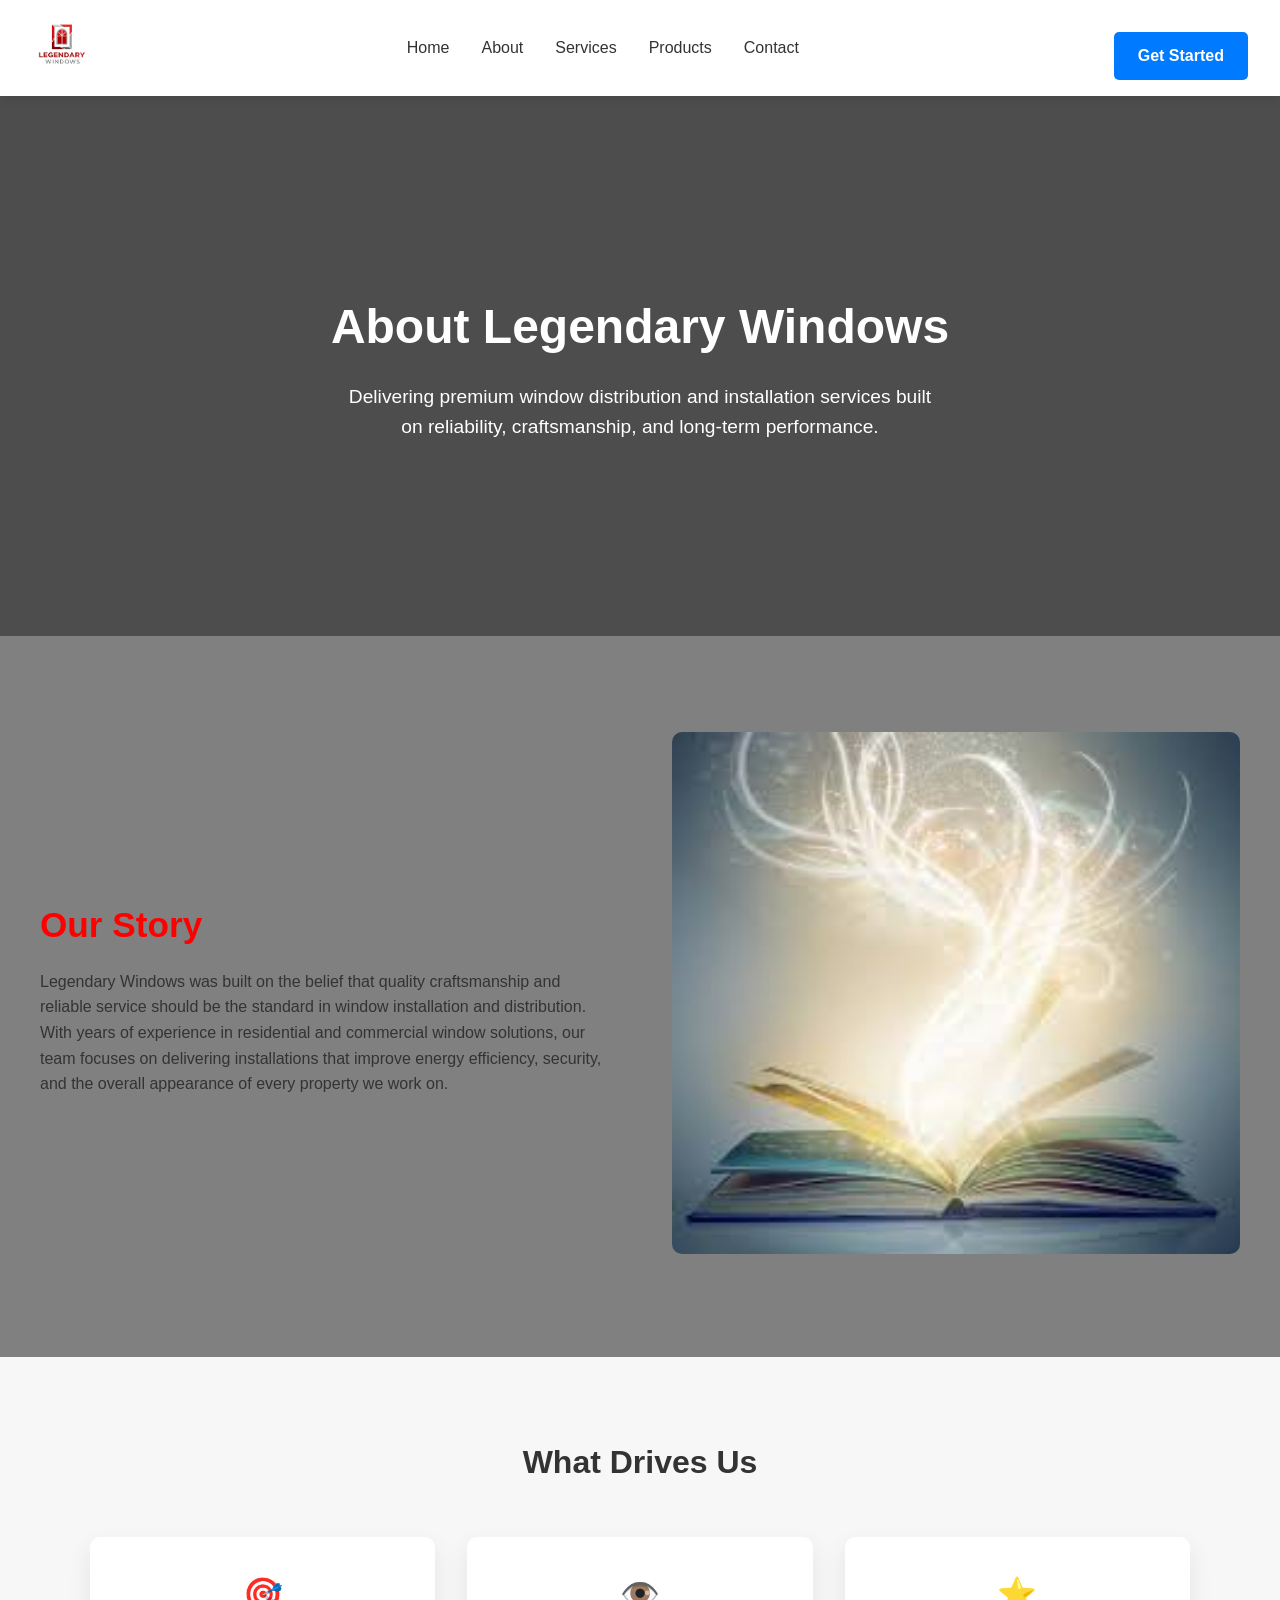
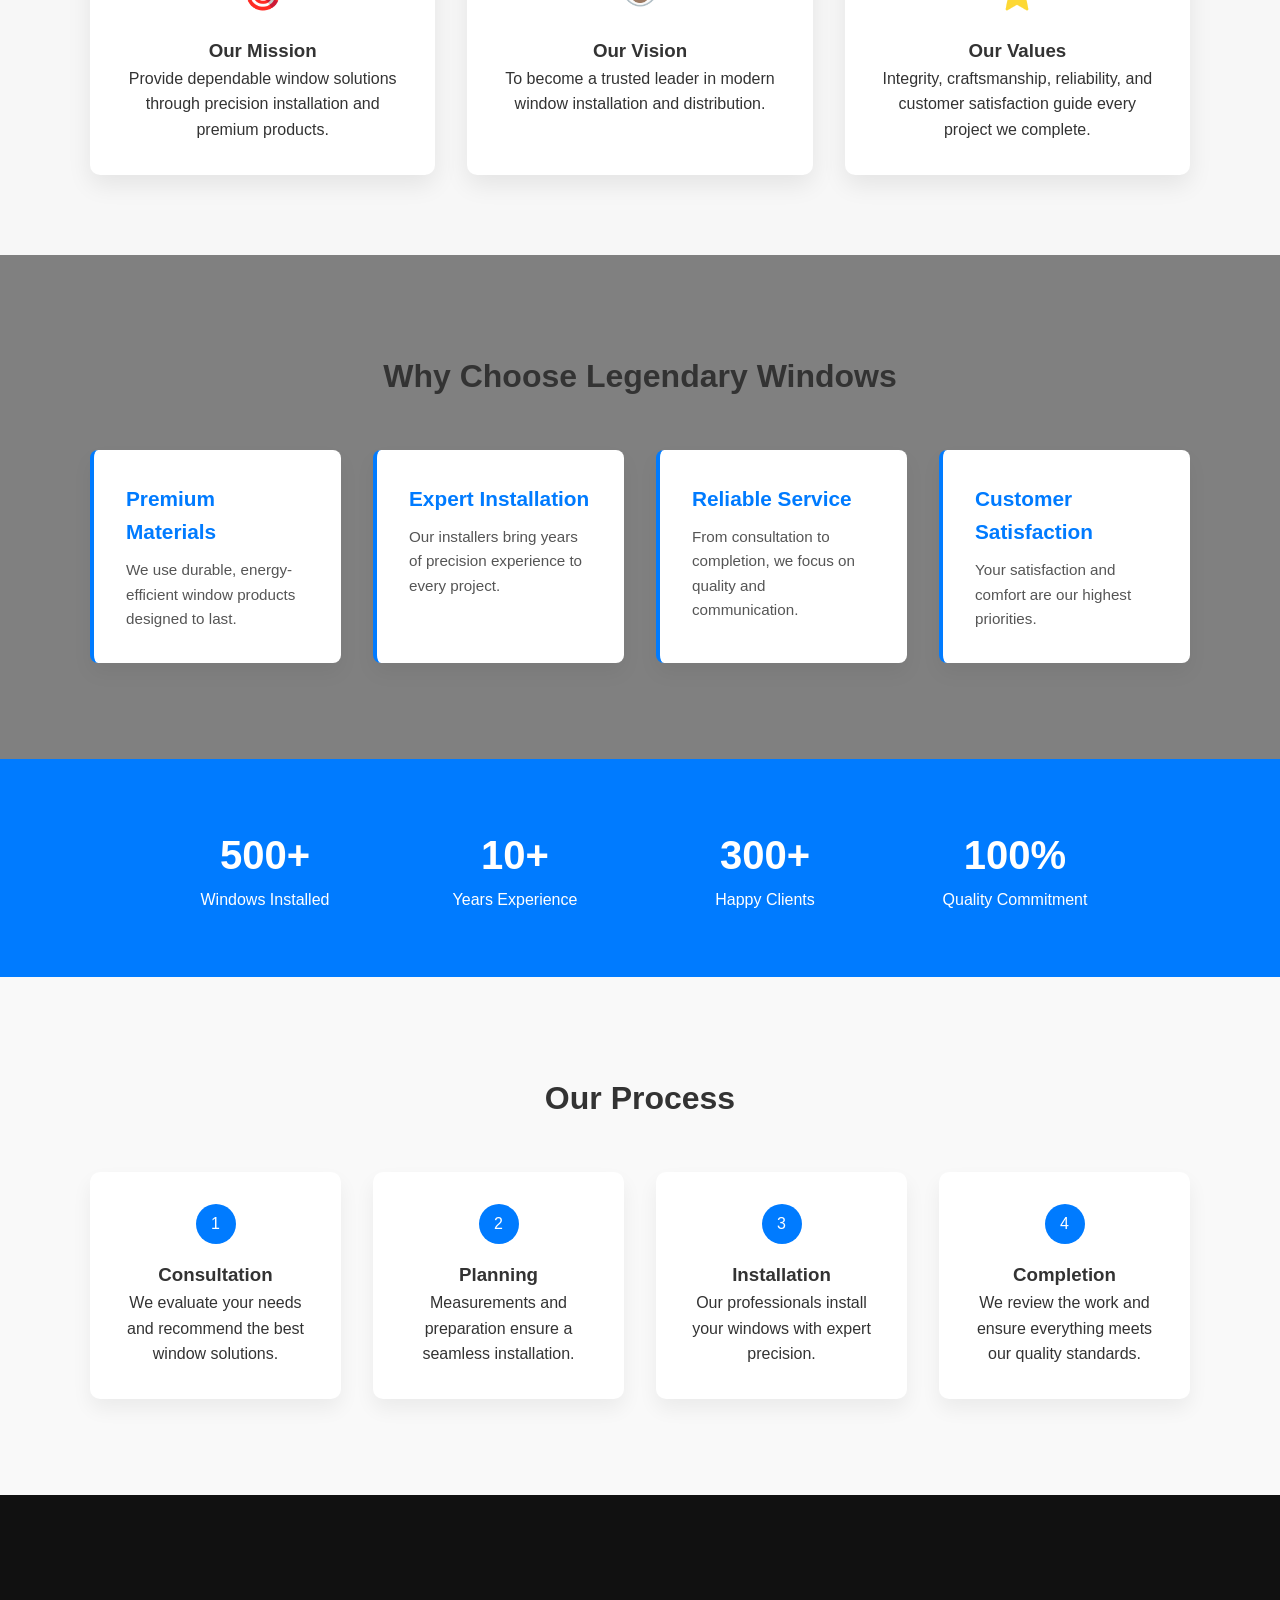
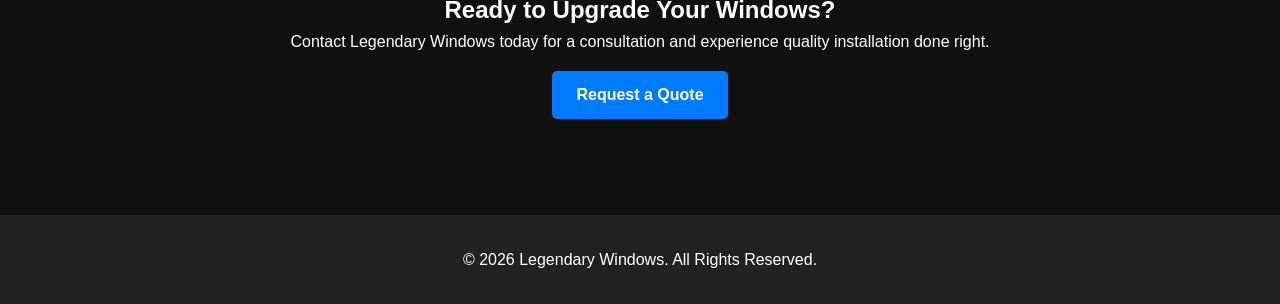
==== commit 56c5dd16: "Commit" ====
--- a/about.html
+++ b/about.html
@@ -346,14 +346,23 @@
 </footer>
 
 
-<script>
-const hamburger = document.getElementById('hamburger');
-const navMobile = document.getElementById('nav-mobile');
-
-hamburger.addEventListener('click', () => {
-navMobile.style.display =
-navMobile.style.display === 'flex' ? 'none' : 'flex';
-});
+<!-- JS for Hamburger -->
+  <script>
+    const hamburger = document.getElementById('hamburger');
+    const navMobile = document.getElementById('nav-mobile');
+
+    hamburger.addEventListener('click', () => {
+      navMobile.style.display = navMobile.style.display === 'flex' ? 'none' : 'flex';
+    });
+
+    // Close menu when link is clicked
+    document.querySelectorAll('.nav-links-mobile a').forEach(link => {
+      link.addEventListener('click', () => {
+        navMobile.style.display = 'none';
+      });
+    });
+
+
 </script>
 
 </body>
--- a/styles.css
+++ b/styles.css
@@ -1,15 +1,125 @@
-/* Logo in H1 background */
-/* Hero Section with logo filling the background */
-/* Hero Section with proportional logo */
-/* Hero Section with proportional logo */
-/* Hero Section with properly scaled logo */
-/* Hero Section */
-/* Hero Section */
+/* Reset & Base */
+      * { margin: 0; padding: 0; box-sizing: border-box; }
+      body { font-family: 'Inter', sans-serif; line-height: 1.6; color: #333; }
+      a { text-decoration: none; color: inherit; }
+
+      /* Navbar */
+      header {
+        position: sticky;
+        top: 0;
+        width: 100%;
+        background: #fff;
+        box-shadow: 0 4px 10px rgba(0,0,0,0.08);
+        z-index: 1000;
+        transition: all 0.3s ease;
+      }
+
+      .navbar {
+        display: flex;
+        justify-content: space-between;
+        align-items: center;
+        max-width: 1300px;
+        margin: 0 auto;
+        padding: 1rem 2rem;
+      }
+
+      /* Logo */
+      .logo img { height: 50px; object-fit: contain; transition: transform 0.3s; }
+      .logo img:hover { transform: scale(1.05); }
+
+      /* Nav links centered */
+      .nav-links-wrapper { flex: 1; display: flex; justify-content: center; }
+      .nav-links { display: flex; gap: 2rem; }
+      .nav-links a {
+        font-weight: 500;
+        color: #333;
+        position: relative;
+        transition: color 0.3s ease;
+      }
+      .nav-links a::after {
+        content: "";
+        display: block;
+        height: 2px;
+        width: 0;
+        background: #007BFF;
+        position: absolute;
+        bottom: -4px;
+        left: 0;
+        transition: width 0.3s;
+      }
+      .nav-links a:hover::after { width: 100%; }
+      .nav-links a:hover { color: #007BFF; }
+
+      /* Call-to-action button */
+      .cta-button {
+        background: #007BFF;
+        color: #fff;
+        padding: 0.7rem 1.5rem;
+        border-radius: 5px;
+        font-weight: 600;
+        transition: background 0.3s;
+      }
+      .cta-button:hover { background: #0056b3; }
+
+      /* Hamburger Menu */
+      .hamburger { display: none; flex-direction: column; justify-content: space-between; width: 25px; height: 20px; cursor: pointer; }
+      .hamburger span { display: block; height: 3px; background: #007BFF; border-radius: 2px; transition: all 0.3s; }
+
+      /* Hamburger animation */
+      .hamburger.open span:nth-child(1) { transform: rotate(45deg) translate(5px, 5px); }
+      .hamburger.open span:nth-child(2) { opacity: 0; }
+      .hamburger.open span:nth-child(3) { transform: rotate(-45deg) translate(5px, -5px); }
+
+      /* Mobile Nav */
+      .nav-links-mobile {
+        display: none;
+        flex-direction: column;
+        gap: 1rem;
+        position: absolute;
+        top: 80px;
+        right: 2rem;
+        background: #fff;
+        padding: 1rem 2rem;
+        border-radius: 8px;
+        box-shadow: 0 5px 15px rgba(0,0,0,0.15);
+      }
+      .nav-links-mobile.active { display: flex; }
+      .nav-links-mobile .mobile-cta {
+        background: #007BFF;
+        color: #fff;
+        padding: 0.7rem 1.5rem;
+        border-radius: 5px;
+        font-weight: 600;
+        margin-top: 1rem;
+        text-align: center;
+      }
+      .nav-links-mobile .mobile-cta:hover { background: #0056b3; }
+
+      /* Hero Section */
+      .hero { display: flex; align-items: center; justify-content: center; height: 80vh; background: #f5f5f5; text-align: center; padding: 0 2rem; }
+      .hero h1 { font-size: 3rem; margin-bottom: 1rem; }
+      .hero p { font-size: 1.2rem; max-width: 600px; }
+
+      /* Responsive Queries */
+      @media (max-width: 1024px) { .nav-links { gap: 1.5rem; } }
+      @media (max-width: 768px) {
+        .nav-links-wrapper { display: none; }
+        .cta-button { display: none; }
+        .hamburger { display: flex; }
+      }
+      @media (max-width: 480px) {
+        .hero h1 { font-size: 2rem; }
+        .hero p { font-size: 1rem; }
+      }
 #aboutstory{
     color:red;
 }
 #myplayer{
     width:100%;
+}
+html, body{
+overflow-x:hidden;
+width:100%;
 }
 body{
     background-color:grey;
@@ -977,4 +1087,77 @@
 border-radius:6px;
 text-decoration:none;
 font-weight:bold;
-}+}
+/* SERVICES PAGE MOBILE */
+
+@media (max-width:768px){
+
+.services-hero{
+padding:60px 20px;
+text-align:center;
+}
+
+.services-hero h1{
+font-size:28px;
+}
+
+.services-hero p{
+font-size:15px;
+}
+
+.services-grid{
+grid-template-columns:1fr;
+gap:20px;
+}
+
+.highlight-container{
+flex-direction:column;
+}
+
+.highlight-image img{
+width:100%;
+border-radius:10px;
+}
+
+.highlight-text{
+padding-top:20px;
+}
+
+.addons-grid{
+grid-template-columns:1fr;
+gap:20px;
+}
+
+.process-grid{
+grid-template-columns:1fr;
+gap:25px;
+}
+
+.why-grid{
+grid-template-columns:1fr;
+gap:20px;
+}
+
+.services-cta{
+padding:60px 20px;
+text-align:center;
+}
+
+.services-cta h2{
+font-size:26px;
+}
+
+}
+@media (max-width:768px){
+
+#video-box{
+width:100%;
+padding:10px;
+}
+
+#myPlayer{
+width:100%;
+height:auto;
+}
+
+}
